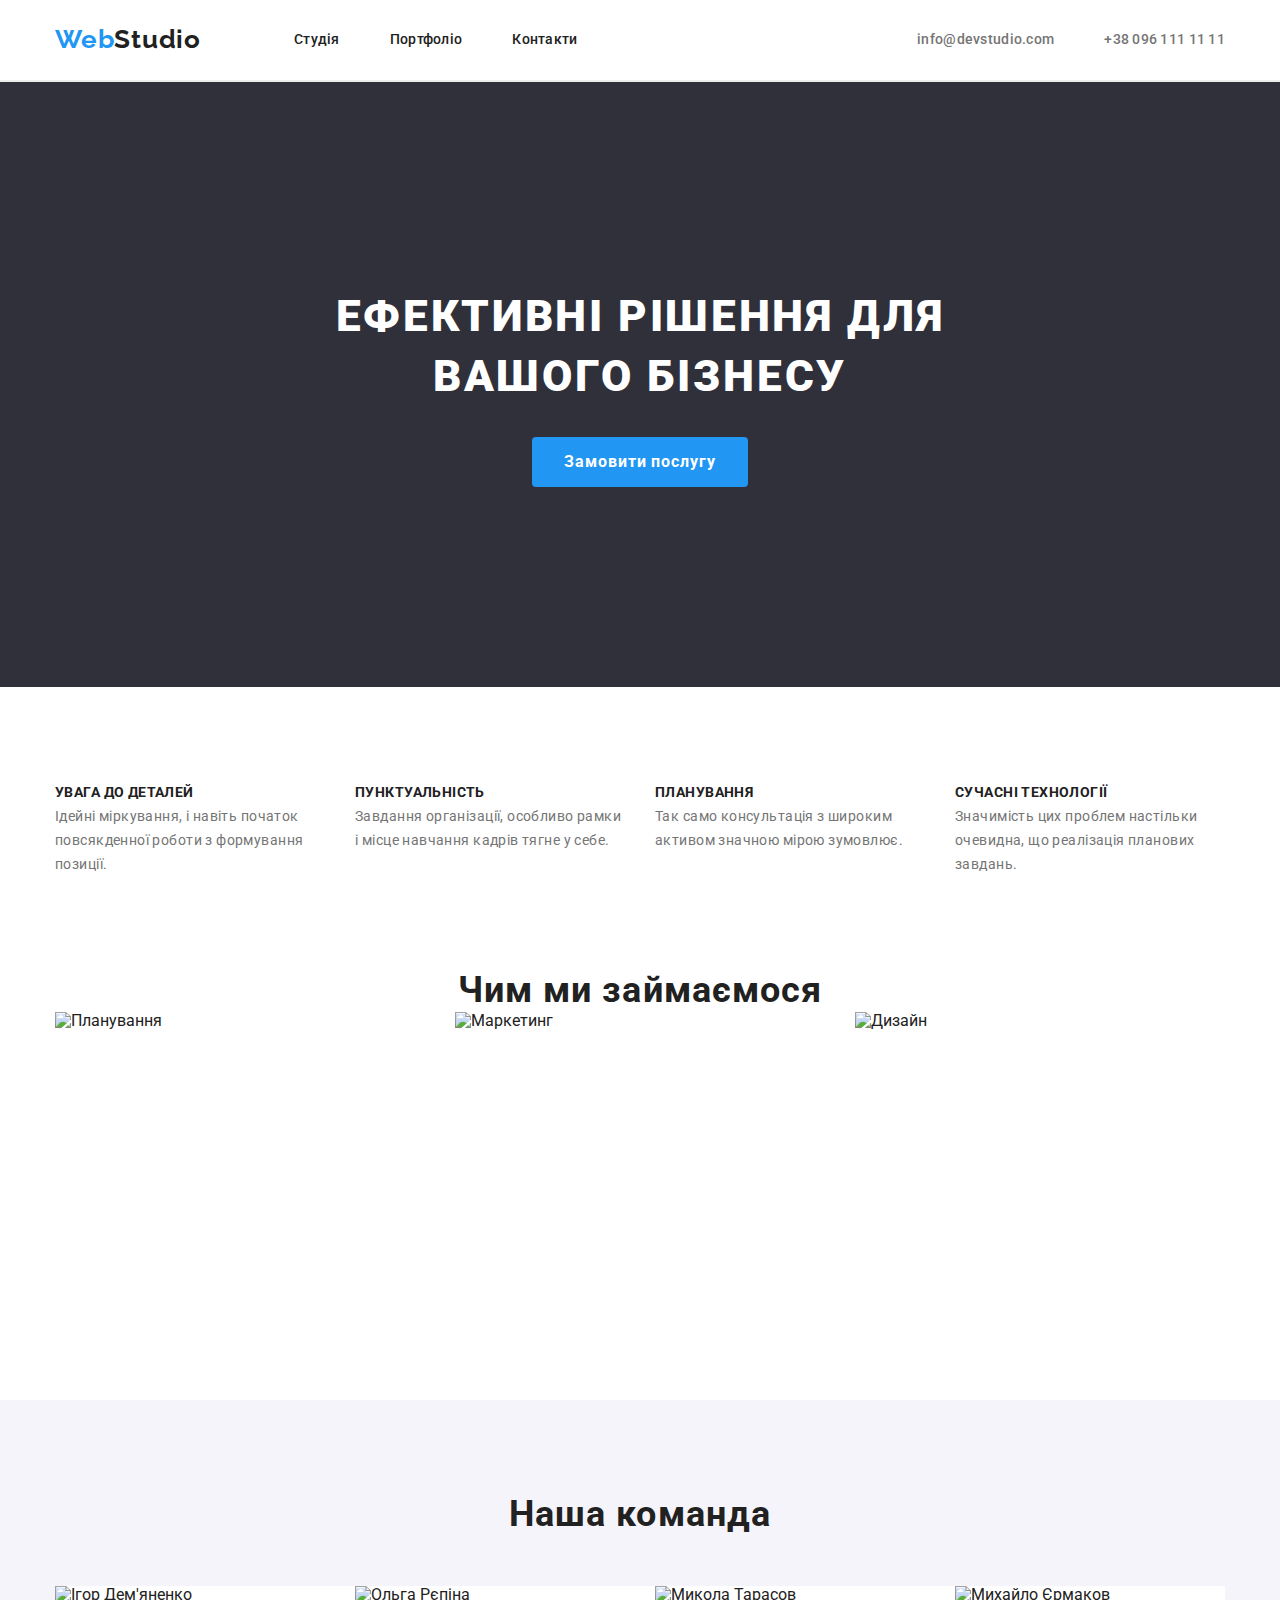
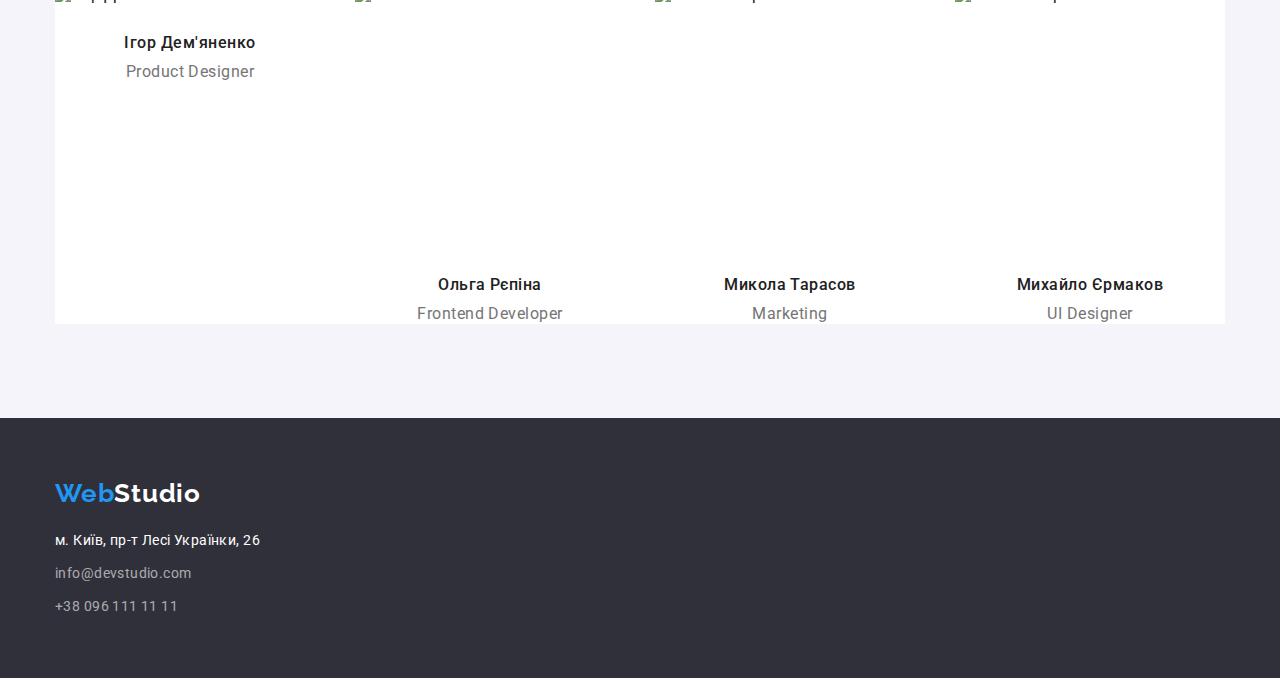
==== index.html @ e8009bcf "Ver-2-2-2" ====
<!DOCTYPE html>
<html lang="uk">
  <head>
    <meta charset="UTF-8" />
    <meta http-equiv="X-UA-Compatible" content="IE=edge" />
    <meta name="viewport" content="width=device-width, initial-scale=1.0" />
    <title>WebStudio</title>
    <link rel="preconnect" href="https://fonts.googleapis.com" />
    <link rel="preconnect" href="https://fonts.gstatic.com" crossorigin />
    <link
      href="https://fonts.googleapis.com/css2?family=Raleway:wght@700&family=Roboto:wght@400;500;700;900&display=swap"
      rel="stylesheet"
    />
    <link
      rel="stylesheet"
      href="https://cdnjs.cloudflare.com/ajax/libs/modern-normalize/1.1.0/modern-normalize.min.css"
    />
    <link rel="stylesheet" href="./css/styles.css" />
  </head>
  <body>
    <header class="header">
      <div class="container">
        <div class="header-container">
          <a class="header-logo" href="./">Web<span>Studio</span></a>
          <nav class="header-navigation">
            <ul class="navigation-list">
              <li class="header-item">
                <a class="header-link" href="">Студія</a>
              </li>
              <li class="header-item">
                <a class="header-link" href="./portfolio.html">Портфоліо</a>
              </li>
              <li class="header-item">
                <a class="header-link" href="">Контакти</a>
              </li>
            </ul>
          </nav>
          <a class="header-mail" href="mailto:info@devstudio.com"
            >info@devstudio.com</a>
          <a class="header-tel" href="tel:+380961111111">+38 096 111 11 11</a></div>
      </div>
    </header>
    <div class="line"></div>
    <main class="main">
      <section class="hero section">
        <div class="container hero-container">
          <h1 class="hero-title title">Ефективні рішення для вашого бізнесу</h1>
          <button class="button" type="button">Замовити послугу</button>
        </div>
      </section>
      <section class="features section">
        <div class="container">
          <h2 class="visually-hidden">Особливості</h2>
          <ul class="features-list">
            <li class="fetures-item">
              <h3 class="item-title">Увага до деталей</h3>
              <p class="text">
                Ідейні міркування, і навіть початок повсякденної роботи з
                формування позиції.
              </p>
            </li>
            <li class="fetures-item">
              <h3 class="item-title">Пунктуальність</h3>
              <p class="text">
                Завдання організації, особливо рамки і місце навчання кадрів
                тягне у себе.
              </p>
            </li>
            <li class="fetures-item">
              <h3 class="item-title">Планування</h3>
              <p class="text">
                Так само консультація з широким активом значною мірою зумовлює.
              </p>
            </li>
            <li class="fetures-item">
              <h3 class="item-title">Сучасні технології</h3>
              <p class="text">
                Значимість цих проблем настільки очевидна, що реалізація
                планових завдань.
              </p>
            </li>
          </ul>
        </div>
      </section>
      <section class="skills section">
        <div class="container">
          <h2 class="skills-title">Чим ми займаємося</h2>
          <ul class="skills-list">
            <li class="skills-item">
              <img
                src="./images/img-1.jpg"
                alt="Планування"
                width="370"
                height="294"
              />
            </li>
            <li class="skills-item">
              <img
                src="./images/img-2.jpg"
                alt="Маркетинг"
                width="370"
                height="294"
              />
            </li>
            <li class="skills-item">
              <img
                src="./images/img-3.jpg"
                alt="Дизайн"
                width="370"
                height="294"
              />
            </li>
          </ul>
        </div>
      </section>
      <section class="team section">
        <div class="container">
          <h2 class="team-title">Наша команда</h2>
          <ul class="team-list">
            <li class="team-item">
              <img
                src="./images/empl-1.jpg"
                alt="Ігор Дем'яненко"
                width="270"
              />
              <h3 class="team-sec-title">Ігор Дем'яненко</h3>
              <p class="team-text">Product Designer</p>
            </li>
            <li class="team-item">
              <img
                src="./images/empl-2.jpg"
                alt="Ольга Рєпіна"
                width="270"
                height="260"
              />
              <h3 class="team-sec-title">Ольга Рєпіна</h3>
              <p class="team-text">Frontend Developer</p>
            </li>
            <li class="team-item">
              <img
                src="./images/empl-3.jpg"
                alt="Микола Тарасов"
                width="270"
                height="260"
              />
              <h3 class="team-sec-title">Микола Тарасов</h3>
              <p class="team-text">Marketing</p>
            </li>
            <li class="team-item">
              <img
                src="./images/empl-4.jpg"
                alt="Михайло Єрмаков"
                width="270"
                height="260"
              />
              <h3 class="team-sec-title">Михайло Єрмаков</h3>
              <p class="team-text">UI Designer</p>
            </li>
      </section>
    </main>
    <footer class="footer">
      <div class="container">
        <a href="./index.html" class="footer-logo">Web<span>Studio</span></a>
        <address class="footer-address">
          <ul class="address-list">
            <li class="addres-item">
              <a
                class="addres-link"
                href="https://www.google.com.ua/maps/place/%D0%B1%D1%83%D0%BB.+%D0%9B%D0%B5%D1%81%D0%B8+%D0%A3%D0%BA%D1%80%D0%B0%D0%B8%D0%BD%D0%BA%D0%B8,+26,+%D0%9A%D0%B8%D0%B5%D0%B2,+02000/@50.4265807,30.5383858,17z/data=!3m1!4b1!4m5!3m4!1s0x40d4cf0e033ecbe9:0x57a4dffefec77da0!8m2!3d50.4265807!4d30.5383858"
                target="_blank"
                title="Адреса"
                >м. Київ, пр-т Лесі Українки, 26
              </a>
            </li>
            <li class="addres-item">
              <a class="addres-mail" href="mailto:info@devstudio.com"
                >info@devstudio.com</a>
            </li>
            <li class="addres-item">
              <a class="addres-tel" href="tel:+380961111111">+38 096 111 11 11</a>
            </li>
          </ul>
        </address>
      </div>
    </footer>
  </body>
</html>
---- css/styles.css ----
:root {
  --primery-text-color: #212121;
  --secondary-text-color: #2196f3;
  --tertiary-text-color: #757575;
  --quaternary-text-color: #ffffff;
  --bg-team-color: #F5F4FA;
  --bg-color: #2f303a;
  --but-bg-color:#188CE8;
  --line-color: #ECECEC;
}
h1,
h2,
h3, 
h4,
h5,
h6,
ul,
p{
margin: 0;
}
img{
  display: block;
}
ul{
  padding: 0;
}
body {
  font-family: "Roboto", sans-serif;
  color: var(--primery-text-color);
}
/*-----------------HEADER-------------*/
.container{
 width: 1200px;
 margin-left: auto;
 margin-right: auto;
 padding-right: 15px;
 padding-left: 15px;
}
.header {
  background-color: #ffffff;
}
.header a{
 text-decoration: none;
}
.header-container{
  display: flex;
  align-items: center;
}
.header-logo {
  display: block;
  padding-top: 24px;
  padding-bottom: 25px;
  margin-right: 93px;

  font-family: "Raleway", sans-serif;
  font-weight: 700;
  font-size: 26px;
  line-height: 1.19;
  letter-spacing: 0.03em;
  color: var(--secondary-text-color);
}
.header-logo > span {
  color: var(--primery-text-color);
}
.header-navigation {
}
.header-link{
  padding-top: 32px;
  padding-bottom: 32px;
}
.navigation-list {
  display: flex;

  list-style: none;
  font-weight: 500;
  font-size: 14px;
  line-height: 1.14;
  letter-spacing: 0.02em;
}
.navigation-list .header-item:not(:last-child) {
  margin-right: 50px;
}

.navigation-list .header-link:hover,
.navigation-list .header-link:focus {
  color: var(--secondary-text-color);
}
.header-link {
  color: var(--primery-text-color);
}
.header-link .curent{
  color: var(--secondary-text-color);
}
.header-mail{
  margin-left: auto;
  margin-right: 50px;
}
.header-mail,
.header-tel {
  padding-top: 32px;
  padding-bottom: 32px;

  font-weight: 500;
  font-size: 14px;
  line-height: 1.14;
  letter-spacing: 0.02em;
  color: var(--tertiary-text-color);
}
.header-mail:hover,
.header-mail:focus,
.header-tel:hover,
.header-tel:focus {
  color: var(--secondary-text-color);
}
.line{
  display: block;
  border: 1px solid var(--line-color);
}
/*-----------------MAIN-------------*/
.main {
}
.seaction {
  padding-top: 94px;
  padding-bottom: 94px;
}
.visually-hidden{
  visibility: hidden;
  position: absolute;
  white-space: nowrap;
  width: 1px;
  height: 1px;
  overflow: hidden;
  border: 0;
  padding: 0;
  clip: rect(0 0 0 0);
  clip-path: inset(50%);
  margin: -1px;
}

/*-----------------HERO-------------*/
.hero {
  padding-top: 205px;
  padding-bottom: 200px;
  background-color: var(--bg-color);
}
.hero-container{
  display: flex;  
  justify-content: center; 
  flex-direction: column; 
  align-items: center;
}
.hero-title {
  width: 696px;
  font-weight: 900;
  font-size: 44px;
  line-height: 1.36;
  text-align: center;
  letter-spacing: 0.06em;
  text-transform: uppercase;
  color: var(--quaternary-text-color);
}
.button {
  border-radius: 4px;
  border: var(--secondary-text-color);
  padding: 10px 32px;
  margin-top: 30px;
  min-width: 216px;

  cursor: pointer;
  font-family: inherit;
  font-weight: 700;
  font-size: 16px;
  line-height: 1.88;
  align-items: center;
  text-align: center;
  letter-spacing: 0.06em;
  color: var(--quaternary-text-color);
  background: var(--secondary-text-color);
}
.button:active {
  color: var(--quaternary-text-color);
  background: var(--but-bg-color);
}
/*-----------------FEATURES-------------*/
.features {
  margin-top: 94px;
}
.features-list {
  list-style: none;
  display: flex;
  gap: 30px;
}
.fetures-item {
  width: 270px;
}

.item-title {
  font-weight: 700;
  font-size: 14px;
  line-height: 1.71;
  letter-spacing: 0.03em;
  text-transform: uppercase;
  color: var(--primery-text-color);
}
.text {
  font-size: 14px;
  line-height: 1.71;
  letter-spacing: 0.03em;
  color: var(--tertiary-text-color);
}
/*-----------------SKILLS-------------*/
.skills {
  margin-top: 94px;
  margin-bottom: 94px;
}
.skills-title {
  font-weight: 700;
  font-size: 36px;
  line-height: 1.16;
  text-align: center;
  letter-spacing: 0.03em;
  color: var(--primery-text-color);
}
.skills-list {
  list-style: none;
  display: flex;
  gap: 30px;
}
.skills-item {
}
/*-----------------TEAM-------------*/
.team {
  padding-top: 94px;
  padding-bottom: 94px;
  background: var(--bg-team-color);
}
.team-title {
  margin-bottom: 50px;
  font-weight: 700;
  font-size: 36px;
  line-height: 1.16;
  text-align: center;
  letter-spacing: 0.03em;
  color: var(--primery-text-color);
}
.team-list {
  display: flex;
  gap: 30px;
  list-style: none;
  background: var(--quaternary-text-color);
}
.team-item {
}
.team-sec-title {
  margin-top: 30px;
  margin-bottom: 10px;

  font-weight: 500;
  font-size: 16px;
  line-height: 1.18;
  text-align: center;
  letter-spacing: 0.03em;
  color: var(--primery-text-color);
}
.team-text {
  font-size: 16px;
  line-height: 1.18;
  text-align: center;
  letter-spacing: 0.03em;
  color: var(--tertiary-text-color);
}
/*-----------------FOOTER-------------*/
.footer{
  padding-top: 60px;
  padding-bottom: 60px;
  background-color: var(--bg-color);
}

.footer-logo {
  display: inline-block;
  margin-bottom: 20px;

  text-decoration: none;
  font-family: "Raleway", sans-serif;
  font-weight: 700;
  font-size: 26px;
  line-height: 1.19;
  letter-spacing: 0.03em;
  color: var(--secondary-text-color);
}
.footer-logo > span {
  color: var(--quaternary-text-color);
}
.footer-address a{
  text-decoration: none;
}
.address-list {
  font-style: normal;
  text-decoration:none;
  list-style: none;
  font-weight: 400;
  font-size: 14px;
  line-height: 1.71;
  letter-spacing: 0.03em;
}
.addres-item {
  display: block;
  margin-bottom: 9px;
}
.addres-item:last-child{
  margin-bottom: 0;
}
.addres-link { 
  color: var(--quaternary-text-color);
}
.addres-mail,
.addres-tel {
  color: rgba(255, 255, 255, 0.6);
}
.addres-item .addres-mail:hover,
.addres-item .addres-mail:focus {
  color: var(--secondary-text-color);
}
.addres-item .addres-tel:hover,
.addres-item .addres-tel:focus {
  color: var(--secondary-text-color);
}
/*-----------------PORTFOLIO-------------*/
/*-----------------FILTERS/PROJECTS-------------*/
.filters {
}
.filters-list {
  display: flex;
  justify-content: center;
  justify-content: space-around;
  justify-content: space-evenly;
  list-style: none;
  padding-top: 94px;
}
.filter-item {

}

.filter-button:active,
.filter-button:hover,
.filter-button:focus{

  color: var(--quaternary-text-color);
  background: var(--secondary-text-color);
}
.filter-button {
  display: flex;
  padding-top: 6px;
  padding-bottom: 6px;
  padding-left: 25px;
  padding-right: 25px;

  cursor: pointer;
  font-family: inherit;
  font-weight: 500;
  font-size: 16px;
  line-height: 1.62;
  text-align: center;
  letter-spacing: 0.03em;
  color: var(--primery-text-color);
  background: var(--bg-team-color);
  border-radius: 4px;
}
.projects-list {
  display: flex;
  flex-wrap: wrap;
  list-style: none;
  margin-top: 53px;
  margin-bottom: 94px;
}
.project-item{
  margin-right: 30px;
  margin-bottom: 30px;
}
.project-item:nth-child(3n){
  margin-right: 0;
}
.project-item:nth-last-child(-n+3){
  margin-bottom: 0;
}
.project-container{
  background-color: var(--quaternary-text-color);
}
.project-name {
  margin-top: 20px;
  margin-bottom: 4px;

  font-weight: 700;
  font-size: 18px;
  line-height: 2.0;
  letter-spacing: 0.06em;
}
.project-type {
font-size: 16px;
line-height: 1.88;
letter-spacing: 0.03em;
color: var(--tertiary-text-color);
}
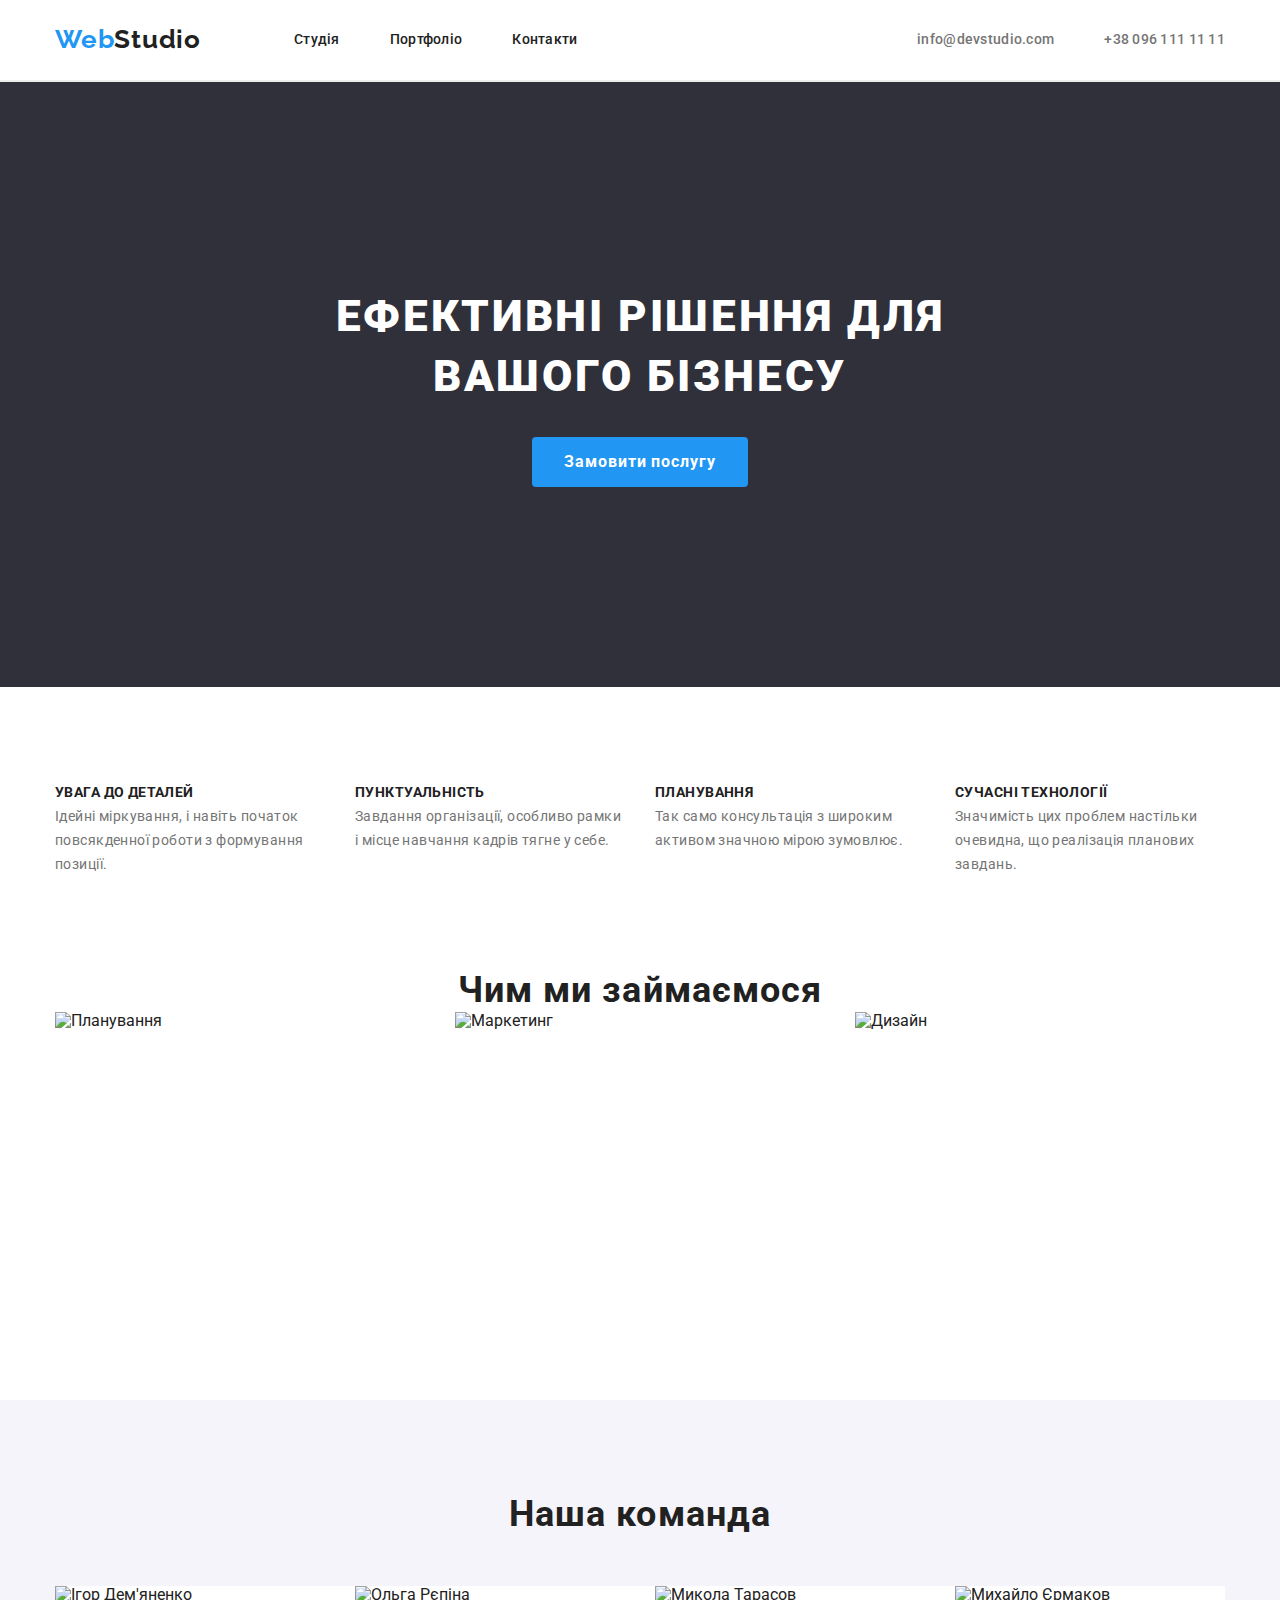
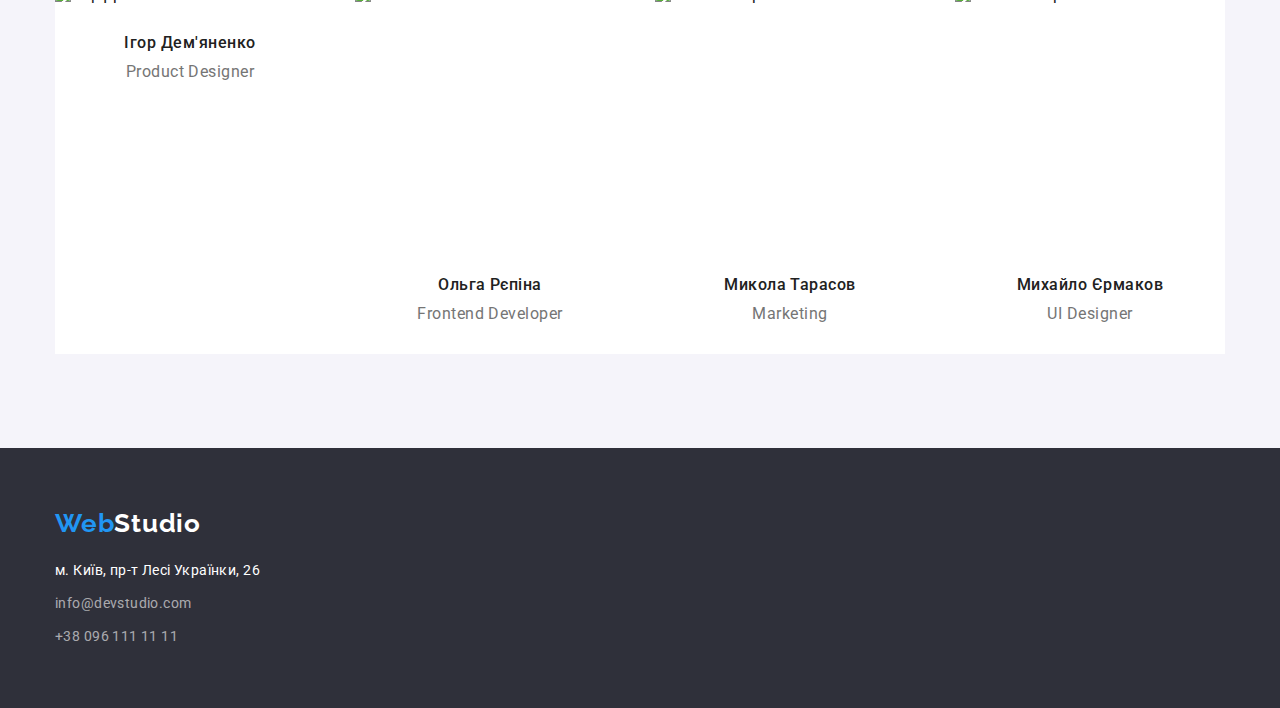
==== commit 8ec27ba2: "home3-v2" ====
--- a/index.html
+++ b/index.html
@@ -123,8 +123,10 @@
                 alt="Ігор Дем'яненко"
                 width="270"
               />
-              <h3 class="team-sec-title">Ігор Дем'яненко</h3>
-              <p class="team-text">Product Designer</p>
+              <div class="team-container">
+                <h3 class="team-sec-title">Ігор Дем'яненко</h3>
+                <p class="team-text">Product Designer</p>
+              </div>
             </li>
             <li class="team-item">
               <img
@@ -133,8 +135,10 @@
                 width="270"
                 height="260"
               />
-              <h3 class="team-sec-title">Ольга Рєпіна</h3>
-              <p class="team-text">Frontend Developer</p>
+              <div class="team-container">
+                <h3 class="team-sec-title">Ольга Рєпіна</h3>
+                <p class="team-text">Frontend Developer</p>
+              </div>
             </li>
             <li class="team-item">
               <img
@@ -143,8 +147,10 @@
                 width="270"
                 height="260"
               />
-              <h3 class="team-sec-title">Микола Тарасов</h3>
-              <p class="team-text">Marketing</p>
+              <div class="team-container">
+                <h3 class="team-sec-title">Микола Тарасов</h3>
+                <p class="team-text">Marketing</p>
+              </div>
             </li>
             <li class="team-item">
               <img
@@ -153,8 +159,10 @@
                 width="270"
                 height="260"
               />
-              <h3 class="team-sec-title">Михайло Єрмаков</h3>
-              <p class="team-text">UI Designer</p>
+              <div class="team-container">
+                <h3 class="team-sec-title">Михайло Єрмаков</h3>
+                <p class="team-text">UI Designer</p>
+              </div>
             </li>
       </section>
     </main>
--- a/css/styles.css
+++ b/css/styles.css
@@ -7,6 +7,7 @@
   --bg-color: #2f303a;
   --but-bg-color:#188CE8;
   --line-color: #ECECEC;
+  --border-color: #EEEEEE;
 }
 h1,
 h2,
@@ -183,7 +184,7 @@
 }
 /*-----------------FEATURES-------------*/
 .features {
-  margin-top: 94px;
+  padding-top: 94px;
 }
 .features-list {
   list-style: none;
@@ -210,8 +211,8 @@
 }
 /*-----------------SKILLS-------------*/
 .skills {
-  margin-top: 94px;
-  margin-bottom: 94px;
+  padding-top: 94px;
+  padding-bottom: 94px;
 }
 .skills-title {
   font-weight: 700;
@@ -252,15 +253,18 @@
 .team-item {
 }
 .team-sec-title {
-  margin-top: 30px;
   margin-bottom: 10px;
-
   font-weight: 500;
   font-size: 16px;
   line-height: 1.18;
   text-align: center;
   letter-spacing: 0.03em;
   color: var(--primery-text-color);
+}
+.team-container{
+  display: block;
+  padding-top: 30px;
+  padding-bottom: 30px;
 }
 .team-text {
   font-size: 16px;
@@ -327,15 +331,15 @@
 }
 /*-----------------PORTFOLIO-------------*/
 /*-----------------FILTERS/PROJECTS-------------*/
-.filters {
+.projects{
+  padding-top: 94px;
+  padding-bottom: 94px;
 }
 .filters-list {
   display: flex;
   justify-content: center;
-  justify-content: space-around;
-  justify-content: space-evenly;
-  list-style: none;
-  padding-top: 94px;
+  gap: 8px;
+  list-style: none;
 }
 .filter-item {
 
@@ -365,13 +369,13 @@
   color: var(--primery-text-color);
   background: var(--bg-team-color);
   border-radius: 4px;
+  border-color: transparent;
 }
 .projects-list {
   display: flex;
   flex-wrap: wrap;
   list-style: none;
-  margin-top: 53px;
-  margin-bottom: 94px;
+  margin-top: 50px;
 }
 .project-item{
   margin-right: 30px;
@@ -384,12 +388,12 @@
   margin-bottom: 0;
 }
 .project-container{
+  padding-top: 20px;
+  padding-bottom: 20px;
+  border: 1px solid var(--border-color);
   background-color: var(--quaternary-text-color);
 }
 .project-name {
-  margin-top: 20px;
-  margin-bottom: 4px;
-
   font-weight: 700;
   font-size: 18px;
   line-height: 2.0;
